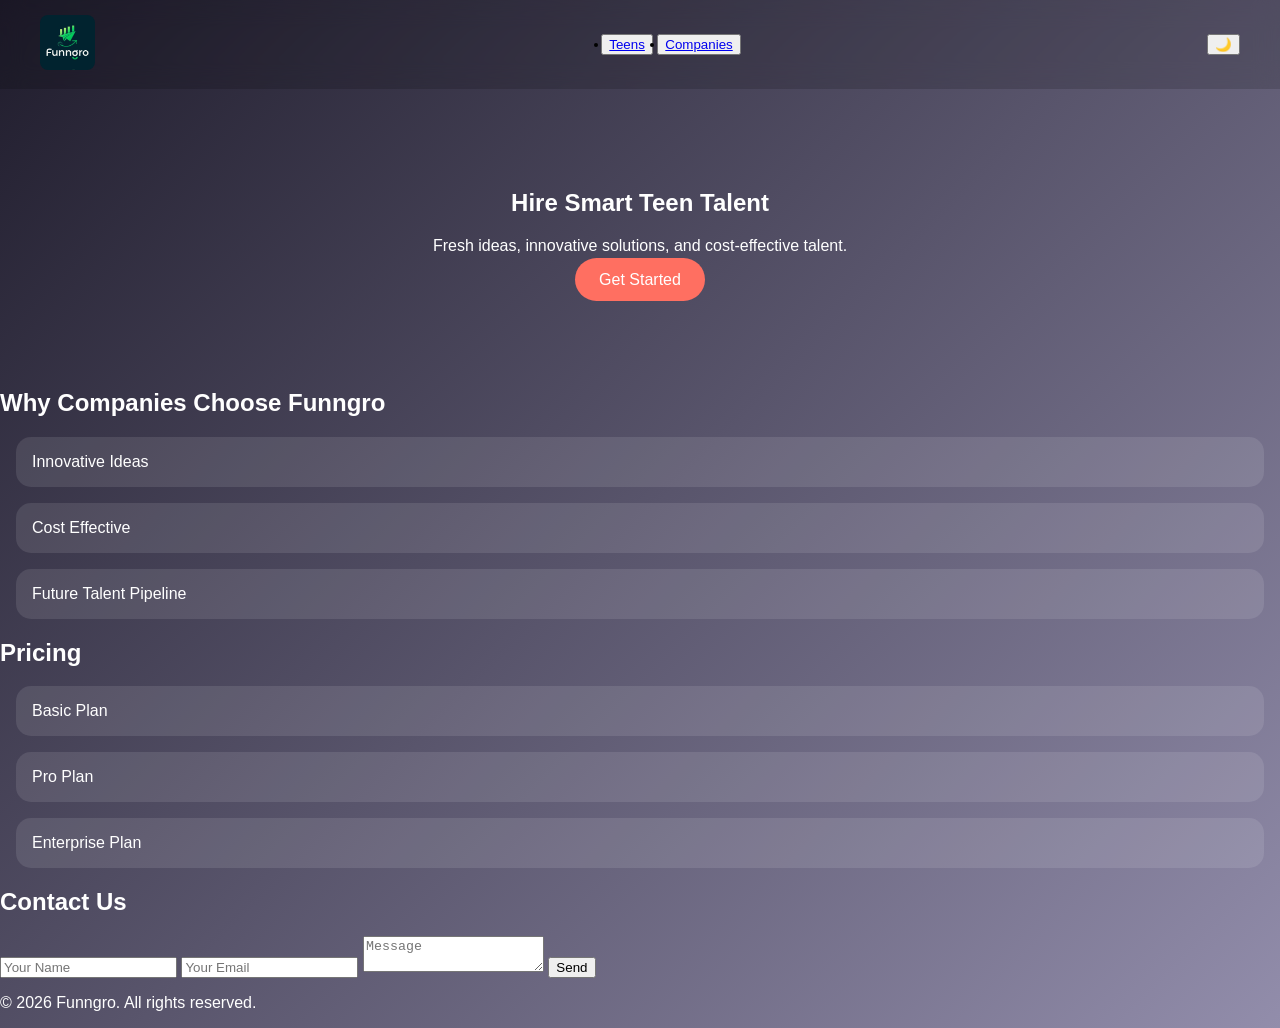
==== fungro/company.html @ 9e6cabf9 "Initial project upload" ====
<!DOCTYPE html>
<html lang="en">
<head>
  <meta charset="UTF-8">
  <title>Funngro - Hire Smart Teen Talent</title>
  <meta name="description" content="Hire smart teen talent with Funngro. Get innovative ideas, fresh perspectives, and cost-effective solutions.">
  <meta name="viewport" content="width=device-width, initial-scale=1.0">
  <link href="style.css" rel="stylesheet">
  <link href="responsive.css" rel="stylesheet">
</head>
<body>
  <nav class="navbar sticky-top">
    <a href="index.html" class="logo">
         <img src="fungro logo.jpg" alt="Funngro Logo">
    </a>
    <ul>
     <button> <li><a href="teen.html">Teens</a></li></button>
     <button> <li><a href="company.html">Companies</a></li></button>
    </ul>
    <button id="darkModeToggle">🌙</button>
  </nav>

  <section class="hero">
    <h1>Hire Smart Teen Talent</h1>
    <p>Fresh ideas, innovative solutions, and cost-effective talent.</p>
    <a href="vishalkumar31663@gmail.com" class="btn">Get Started</a>
  </section>

  <section class="benefits">
    <h2>Why Companies Choose Funngro</h2>
    <div class="card-grid">
      <div class="card">Innovative Ideas</div>
      <div class="card">Cost Effective</div>
      <div class="card">Future Talent Pipeline</div>
    </div>
  </section>

  <section class="pricing">
    <h2>Pricing</h2>
    <div class="card-grid">
      <div class="card">Basic Plan</div>
      <div class="card">Pro Plan</div>
      <div class="card">Enterprise Plan</div>
    </div>
  </section>

  <section id="contact">
    <h2>Contact Us</h2>
    <form id="contactForm">
      <input type="text" placeholder="Your Name" required>
      <input type="email" placeholder="Your Email" required>
      <textarea placeholder="Message" required></textarea>
      <button type="submit">Send</button>
    </form>
    
  </section>

  <footer>
    <p>&copy; 2026 Funngro. All rights reserved.</p>
  </footer>

  <script src="script.js"></script>
</body>
</html>
---- fungro/style.css ----
body {
  font-family: 'Poppins', sans-serif;
  background: linear-gradient(135deg, #1f1c2c, #928dab);
  color: #fff;
  margin: 0;
}

.navbar {
  display: flex;
  justify-content: space-between;
  padding: 1rem;
  backdrop-filter: blur(10px);
}

.hero {
  text-align: center;
  padding: 5rem 2rem;
}

.btn {
  background: #ff6f61;
  color: #fff;
  padding: 0.8rem 1.5rem;
  border-radius: 25px;
  text-decoration: none;
}

.card {
  background: rgba(255,255,255,0.1);
  border-radius: 15px;
  padding: 1rem;
  margin: 1rem;
  transition: transform 0.3s;
}

.card:hover {
  transform: translateY(-5px);
}
.logo img{
    height:55px;
    width:auto;
    border-radius:8px;
    transition:0.3s;
}

.logo img:hover{
    transform:scale(1.08);
}

.navbar{
    display:flex;
    justify-content:space-between;
    align-items:center;
    padding:15px 40px;
    background:rgba(0,0,0,.15);
    backdrop-filter:blur(12px);
}
---- fungro/responsive.css ----
@media (max-width: 768px) {
  .navbar ul {
    display: none;
  }
  .hero {
    padding: 3rem 1rem;
  }
}
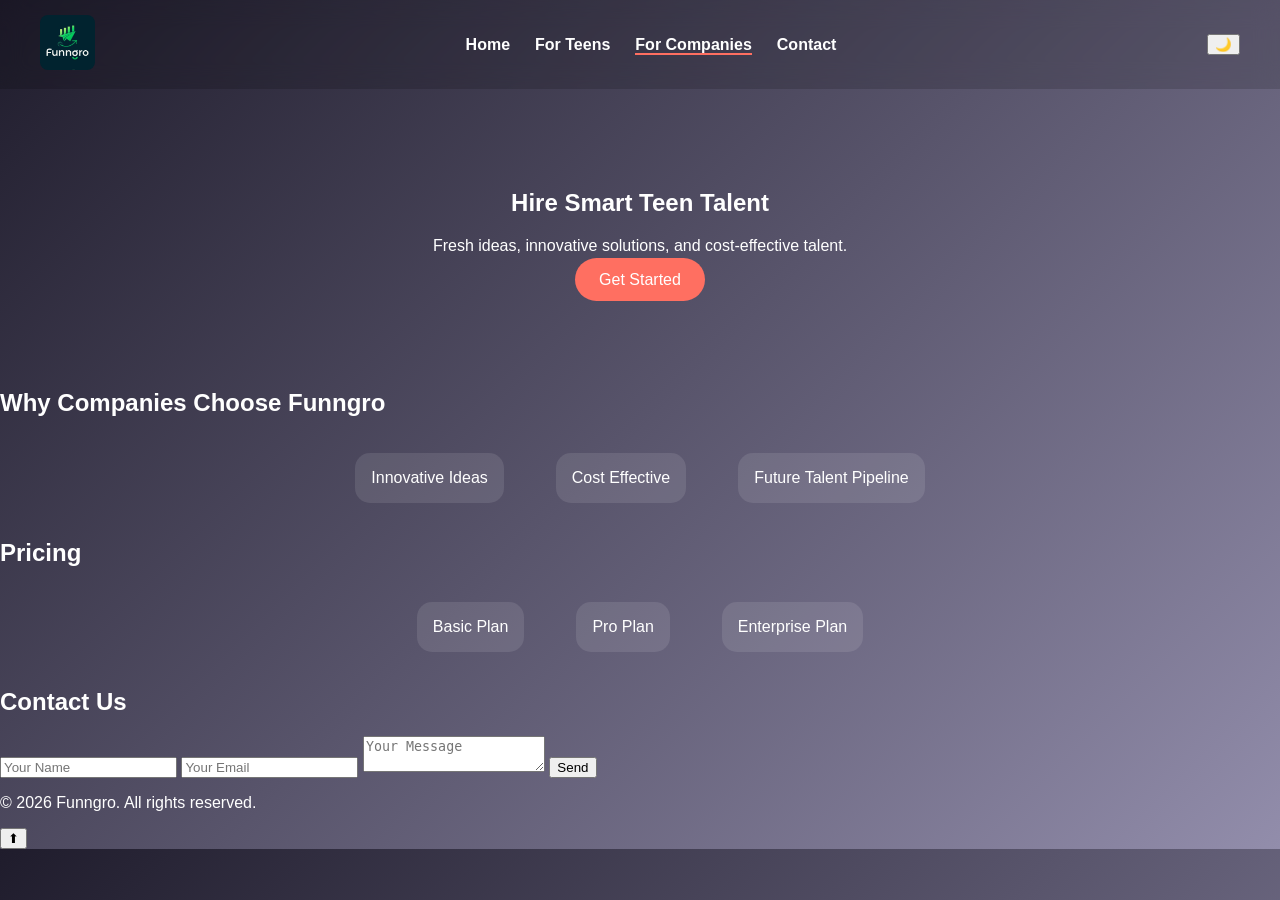
==== commit 43a8a46e: "Final Funngro project submission" ====
--- a/fungro/company.html
+++ b/fungro/company.html
@@ -3,27 +3,41 @@
 <head>
   <meta charset="UTF-8">
   <title>Funngro - Hire Smart Teen Talent</title>
+  <meta name="keywords" content="Funngro, Hire Teen Talent, Student Internship, Teen Developers, Student Freelancers, Smart Hiring">
   <meta name="description" content="Hire smart teen talent with Funngro. Get innovative ideas, fresh perspectives, and cost-effective solutions.">
   <meta name="viewport" content="width=device-width, initial-scale=1.0">
+  <meta property="og:title" content="Funngro - Hire Smart Teen Talent">
+<meta property="og:description" content="Hire skilled teens for innovative, affordable projects with Funngro.">
+<meta property="og:type" content="website">
+<meta property="og:image" content="fungro logo.jpg">
+<meta property="og:url" content="https://vishalkumar31663-byte.github.io/funngro-project/">
   <link href="style.css" rel="stylesheet">
   <link href="responsive.css" rel="stylesheet">
+  <link rel="icon" type="image/jpeg" href="fungro logo.jpg">
 </head>
 <body>
   <nav class="navbar sticky-top">
+
     <a href="index.html" class="logo">
-         <img src="fungro logo.jpg" alt="Funngro Logo">
+        <img src="fungro logo.jpg" alt="Funngro Logo">
     </a>
-    <ul>
-     <button> <li><a href="teen.html">Teens</a></li></button>
-     <button> <li><a href="company.html">Companies</a></li></button>
+
+    <ul class="nav-links">
+        <li><a href="index.html">Home</a></li>
+        <li><a href="teen.html">For Teens</a></li>
+        <li><a href="company.html" class="active">For Companies</a></li>
+        <li><a href="#contact">Contact</a></li>
     </ul>
+
     <button id="darkModeToggle">🌙</button>
-  </nav>
+
+</nav>
+  
 
   <section class="hero">
     <h1>Hire Smart Teen Talent</h1>
     <p>Fresh ideas, innovative solutions, and cost-effective talent.</p>
-    <a href="vishalkumar31663@gmail.com" class="btn">Get Started</a>
+    <a href="mailto:vishalkumar31663@gmail.com" class="btn">Get Started</a>
   </section>
 
   <section class="benefits">
@@ -46,13 +60,32 @@
 
   <section id="contact">
     <h2>Contact Us</h2>
+    
     <form id="contactForm">
-      <input type="text" placeholder="Your Name" required>
-      <input type="email" placeholder="Your Email" required>
-      <textarea placeholder="Message" required></textarea>
-      <button type="submit">Send</button>
-    </form>
-    
+
+    <input
+        type="text"
+        id="name"
+        placeholder="Your Name"
+        required
+    >
+
+    <input
+        type="email"
+        id="email"
+        placeholder="Your Email"
+        required
+    >
+
+    <textarea
+        id="message"
+        placeholder="Your Message"
+        required
+    ></textarea>
+
+    <button type="submit">Send</button>
+
+</form>
   </section>
 
   <footer>
--- a/fungro/style.css
+++ b/fungro/style.css
@@ -54,4 +54,33 @@
     padding:15px 40px;
     background:rgba(0,0,0,.15);
     backdrop-filter:blur(12px);
+}
+.nav-links {
+    display: flex;
+    list-style: none;
+    gap: 25px;
+    margin: 0;
+    padding: 0;
+}
+
+.nav-links li a {
+    text-decoration: none;
+    color: white;
+    font-weight: 600;
+    transition: 0.3s;
+}
+
+.nav-links li a:hover {
+    color: #ff6f61;
+}
+.active{
+    color:#ff6f61;
+    border-bottom:2px solid #ff6f61;
+}
+.card-grid{
+    display:flex;
+    justify-content:center;
+    align-items:stretch;
+    gap:20px;
+    flex-wrap:wrap;
 }
--- a/fungro/responsive.css
+++ b/fungro/responsive.css
@@ -1,8 +1,86 @@
-@media (max-width: 768px) {
-  .navbar ul {
-    display: none;
-  }
-  .hero {
-    padding: 3rem 1rem;
-  }
+@media screen and (max-width: 768px) {
+
+    /* Navbar */
+    .navbar{
+        flex-direction:column;
+        align-items:center;
+        padding:15px;
+        gap:15px;
+    }
+
+    .nav-links{
+        display:flex;
+        flex-direction:column;
+        align-items:center;
+        gap:15px;
+        width:100%;
+    }
+
+    .nav-links li{
+        width:100%;
+        text-align:center;
+    }
+
+    .nav-links li a{
+        display:block;
+        padding:10px;
+    }
+
+    /* Hero Section */
+    .hero{
+        padding:60px 20px;
+    }
+
+    .hero h1{
+        font-size:2rem;
+    }
+
+    .hero p{
+        font-size:1rem;
+    }
+
+    /* Buttons */
+    .btn{
+        display:block;
+        width:90%;
+        margin:15px auto;
+        text-align:center;
+    }
+
+    /* Cards */
+    .card-grid{
+        display:flex;
+        flex-direction:column;
+        align-items:center;
+    }
+
+    .card{
+        width:90%;
+        margin:10px 0;
+    }
+
+    /* Forms */
+    form{
+        width:100%;
+    }
+
+    input,
+    textarea,
+    button{
+        width:100%;
+        box-sizing:border-box;
+        margin-bottom:15px;
+    }
+
+    /* Logo */
+    .logo img{
+        height:45px;
+    }
+
+    /* Footer */
+    footer{
+        text-align:center;
+        padding:20px;
+    }
+
 }
